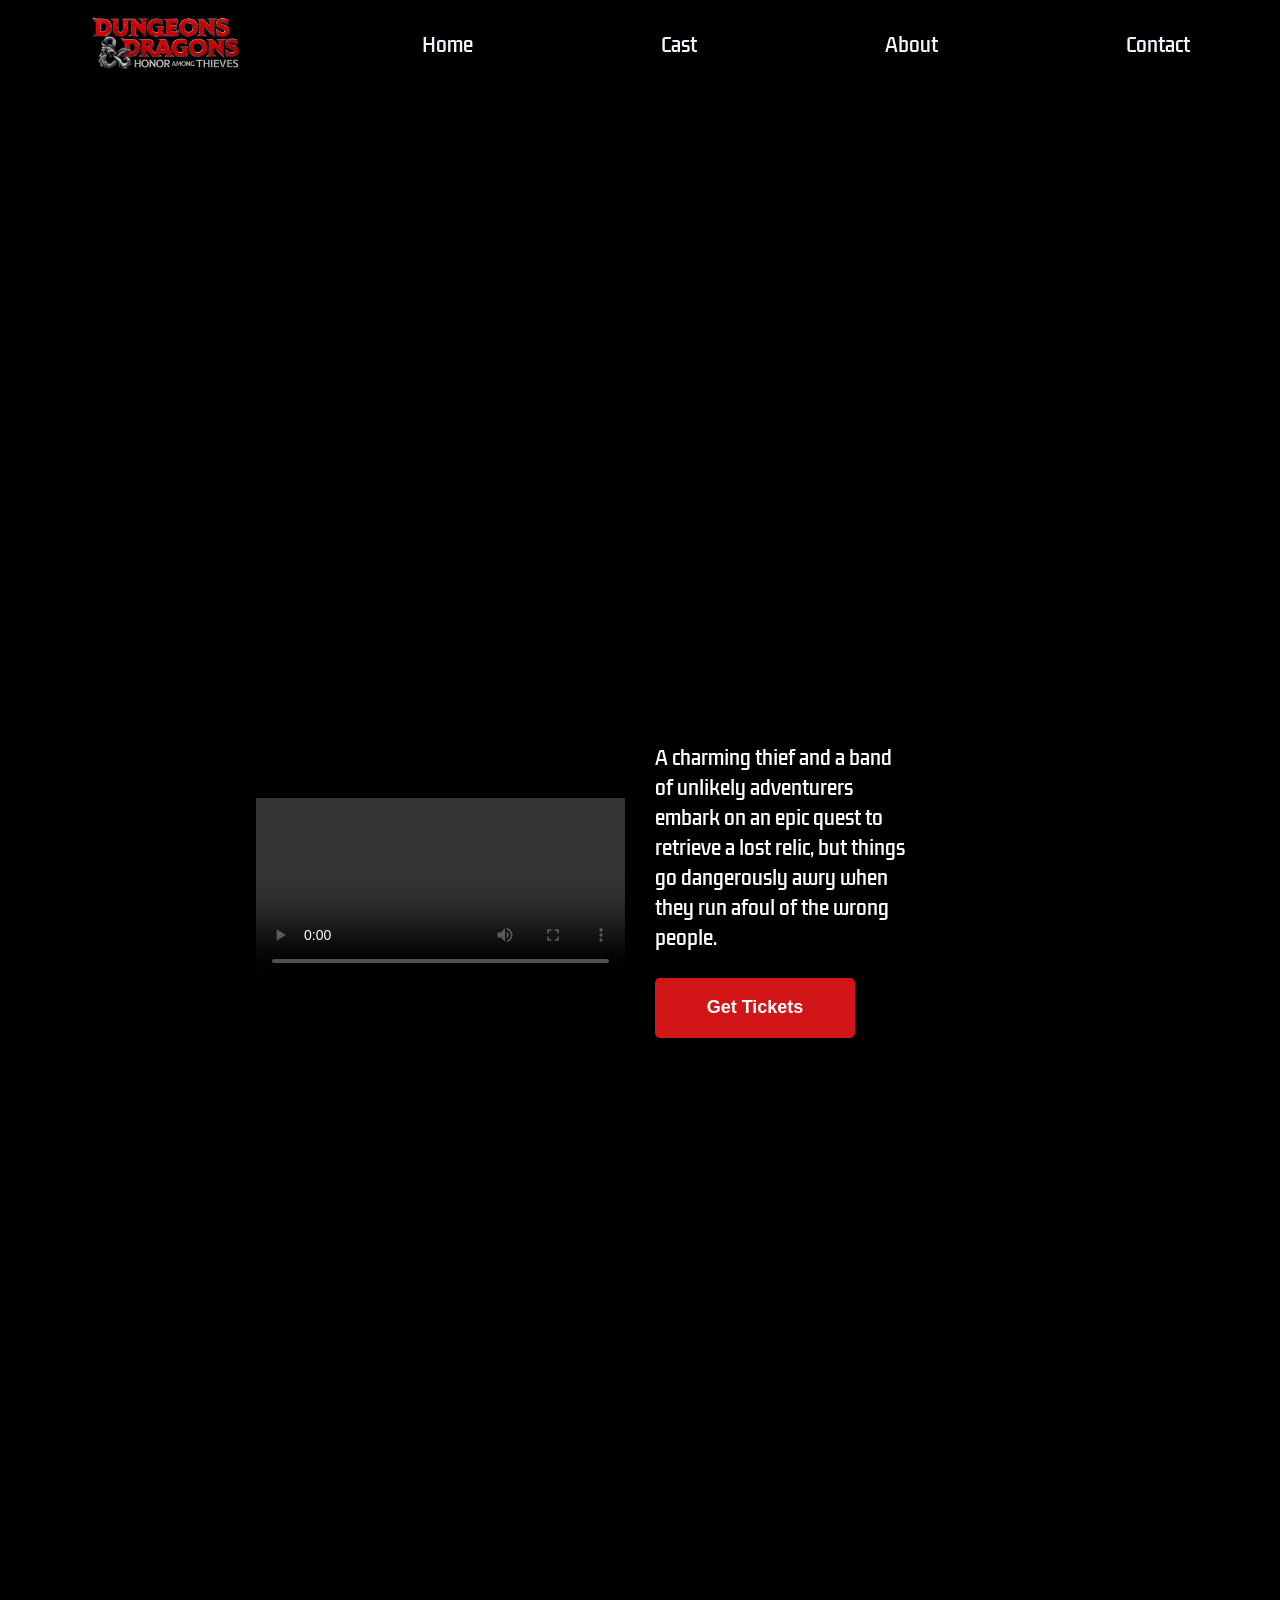
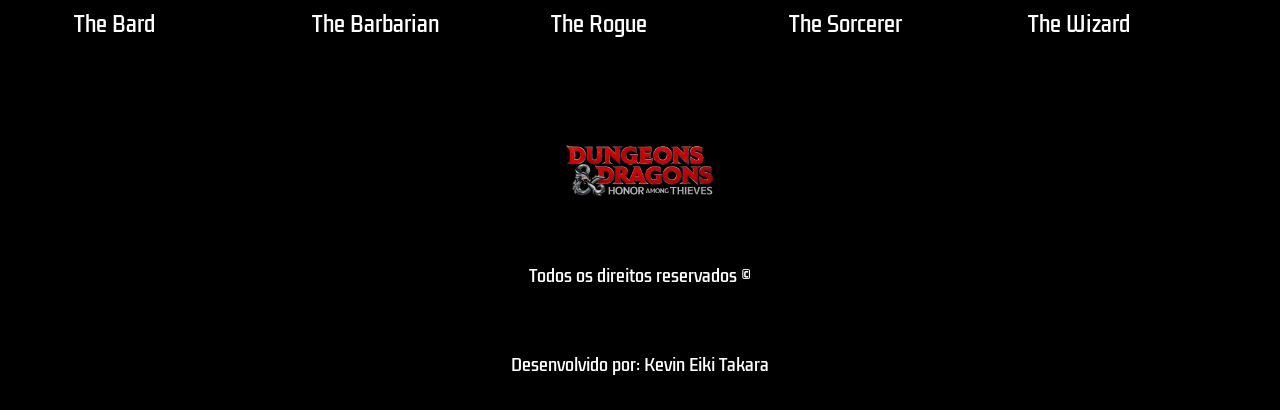
==== index.html @ 505b008b "iniciamento" ====
<!DOCTYPE html>
<html lang="en">
<head>
    <meta charset="UTF-8">
    <meta http-equiv="X-AU-Compatible" content="IE=edge">
    <meta name="viewport" content="width=device-width, inicial-scale=1.0">
    <title>DnD - Home</title>
    <link rel="stylesheet" href="./styles.css" />
    <link rel="icon" href="./midia/dnd.ico"
</head>
<body>
    <header>
        <a href="./index.html">
            <img id="logo" src="./midia/dnd-hat-logo.png"/>
        </a>
        <nav>
            <ul>
                <a href="./index.html">
                    <li>Home</li>
                </a>
                <a href="./cast.html">
                    <li>Cast</li>
                </a>
                <a href="./about.html">
                    <li>About</li>
                </a>
                <a href="./contact.html">
                    <li>Contact</li>
                </a>
            </ul>
        </nav>
    </header>

    <div id="banner"></div>
    <div id="trailer-conteiner">
        <div class="content">
            <video controls class="trailer">
                <source src="./midia/Dungeons & Dragons_ Honor Among Thieves _ NEW Trailer (2023 Movie).mp4" type="video/mp4">
                Seu navegador não possui suporte para vídeos
            </video>
            <div id="sinopse">
                <p class="description">
                    A charming thief and a band of unlikely adventurers embark on an epic quest to retrieve a lost relic, but things go dangerously awry when they run afoul of the wrong people.
                </p>
                <button class="button">Get Tickets</button>
            </div>
        </div>
    </div>

    <div class="actor-cards-container">
        <div class="card-content">
            <a class="card banner-1" href="./cast.html#bard">The Bard</a>
            <a class="card banner-2" href="./cast.html#barbarian">The Barbarian</a>
            <a class="card banner-3" href="./cast.html#rogue">The Rogue</a>
            <a class="card banner-4" href="./cast.html#sorcerer">The Sorcerer</a>
            <a class="card banner-5" href="./cast.html#wizard">The Wizard</a>
        </div>
    </div>

    <footer>
        <img style="object-fit: contain;" id="logo" src="./midia/dnd-hat-logo.png" />
        <span>Todos os direitos reservados ©</span>
        <span>Desenvolvido por: Kevin Eiki Takara</span>

        <nav class="footer-navigation">
            <ul class="footer-list">
                <a href="./index.html">
                    <li>Home</li>
                </a>
                <a href="./cast.html">
                    <li>Cast</li>
                </a>
                <a href="./about.html">
                    <li>About</li>
                </a>
                <a href="./contact.html">
                    <li>Contact</li>
                </a>
            </ul>
        </nav>
    </footer>
</body>
</html>
---- styles.css ----
@import url('https://fonts.googleapis.com/css2?family=Kdam+Thmor+Pro&display=swap');

* {
    margin: 0;
    padding: 0;
    list-style: none;
    text-decoration: none;
}

body {
    background-color: black;
}

/*#region NAVEGATION*/
header {
    height: 90px;
    display: flex;
    justify-content: space-around;
    align-items: center;
}

nav {
    width: 60%;
}

ul {
    display: flex;
    width: 100%;
    justify-content: space-between;
}

li {
    list-style: none;
    color: aliceblue;
    cursor: pointer;
    font-size: 19px;
    transition: .5s;
    font-family: 'Kdam Thmor Pro', sans-serif;
}

li:hover {
    color: #D21617;
}

#logo {
    width:150px;
    height: auto;
}
/*#endregion NAVEGATION*/

/*#region HOME PAGE*/
#banner {
    background-image: url(https://gcameronwriting.files.wordpress.com/2023/04/2023-04-04-fractal.png);
    background-position: 50% 50%;
    background-size: cover;
    width: 100%;
    height: 600px;
}

#trailer-conteiner {
    width: 100%;
    height: 400px;
    display: flex;
    justify-content: center;
}

.content {
    width: 60%;
    display: flex;
    align-items: center;
    justify-content: space-between;
}

.trailer {
    width: 50%;
}

#sinopse {
    width: 50%;
    display: flex;
    flex-direction: column;
    justify-content: space-between;
    margin-left: 30px;
}

.description {
    color: #fff;
    font-size: 19px;
    font-family: 'Kdam Thmor Pro', sans-serif;
    width: 70%;
}

.button {
    width: 200px;
    height: 60px;
    background-color: #D21617;
    color: #fff;
    padding: 8px 10px;
    border-radius: 5px;
    cursor: pointer;
    transition: .8s;
    font-size: 18px;
    display: flex;
    justify-content: center;
    align-items: center;
    font-weight: bold;
    border: none;
    outline: none;
    margin-top: 25px;
}

.button:hover {
    background-color: #fff;
    color: #000;
}

.actor-cards-container {
    width: 100%;
    display: flex;
    justify-content: center;
    margin-top: 50px;
}

.card-content{
    width: 90%;
    display: grid;
    grid-template-columns: repeat(5, 1fr);
    row-gap: 20px;
    column-gap: 40px;
}

.card {
    width: 100%;
    height: 500px;
    background-size: 160%;
    background-position: 50% 0%;
    border-radius: 5px;
    cursor: pointer;
    transition: 1s;
    display: flex;
    flex-direction: column;
    justify-content: flex-end;
    padding: 0 0 20px 10px;
    color: #fff;
    font-size: 20px;
    font-family: 'Kdam Thmor Pro', sans-serif;
}

.card:hover {
    transform: scale(1.05);
}

/*#region BANNER-IMG*/
.banner-1 {
    background-image: url(https://thathashtagshow.com/wp-content/uploads/2023/03/dndinthonlinecharacterbard1shtoptimised-768x1139.jpg);
}

.banner-2 {
    background-image: url(https://thathashtagshow.com/wp-content/uploads/2023/03/dndinthonlinecharacterbarbarian1shtoptimised-768x1139.jpg);
}

.banner-3 {
    background-image: url(https://thathashtagshow.com/wp-content/uploads/2023/03/dndinthonlinecharacterrouge1shtoptimised-768x1139.jpg);
}

.banner-4 {
    background-image: url(https://thathashtagshow.com/wp-content/uploads/2023/03/dndinthonlinecharactersorcerer1shtoptimised-768x1139.jpg);
}

.banner-5 {
    background-image: url(https://thathashtagshow.com/wp-content/uploads/2023/03/dndinthonlinecharacterwizard1shtoptimised-768x1139.jpg);
}
/*#endregion BANNER-IMG*/

footer {
    height: 300px;
    margin-top: 50px;
    display: flex;
    flex-direction: column;
    align-items: center;
    justify-content: space-around;
}

span {
    color: #fff;
    font-family: 'Kdam Thmor Pro', sans-serif;
}

.footer-navigation {
    display: none;
}

.footer-list {
    display: flex;
    flex-direction: column;
    align-items: center;
}

@media(max-width: 768px){
    .footer-navigation {
        display: block;
    }

    nav {
        display: none;
    }

    #banner {
        background-position: 40%;
    }

    #trailer-container {
        width: 100%;
        height: 400px;
        display: flex;
        flex-direction: column;
    }

    .content {
        width: 95%;
        display: flex;
        flex-direction: column;
    }

    .trailer {
        width: 100%;
    }

    #sinopse {
        width: 95%;
        display: flex;
        flex-direction: column;
        justify-content: space-between;
    }

    .description {
        width: 100%;
    }

    .button {
        width: 100%;
        margin-top: 30px;
    }

    .card-container {
        grid-template-columns: 1fr;
        margin-top: 150px;
    }
}
/*#endregion HOME PAGE*/

/*#region CAST PAGE*/
.cast-container {
    width: 100%;
    height: 100%;
    display: grid;
    grid-template-columns: repeat(2, 1fr);
    row-gap: 20px;
}

.cast-content {
    width: 100%;
    height: 400px;
    border-radius: 10px;
    display: flex;
    transition: .2s;
}

.cast {
    max-width: 265px;
    min-width: 265px;
    height: 100%;
    margin: 0 0 0 75px;
    border-radius: 5px 0 0 5px;
    background-size: 107%;
    background-position: 50% 0%;
}

.cast-content:hover {
    transition: .2s;
    transform: scale(1.05);
}

.cast-box {
    width: 100%;
    height: 100%;
    margin: 0 75px 0 0;
    border-radius: 0 5px 5px 0;
    text-justify: distribute;
    padding: 0 50px 0 20px;
    background-color: rgb(83, 64, 14);
}

.cast-box h1 {
    margin: 50px 0 0 20px;
    color: #fff;
    font-family: 'Kdam Thmor Pro', sans-serif;
}

.cast-box h2 {
    margin: 50px 0 0 40px;
    color: #fff;
    font-family: 'Kdam Thmor Pro', sans-serif;
}

/*#region COLOR-BOX*/
.color-bard {
    background-color: #4b160f;
}

.color-barbarian {
    background-color: #331349;
}

.color-paladin {
    background-color: #121b46;
}

.color-druid {
    background-color: #3c4b11;
}

.color-rogue {
    background-color: #4d3512;
}

.color-sorcerer {
    background-color: #11473e;
}

.color-wizard {
    background-color: #420f0f;
}
/*#endregion cu*/

/*#region CAST-IMG*/
.img-1 {
    background-image: url(https://thathashtagshow.com/wp-content/uploads/2023/03/dndinthonlinecharacterbard1shtoptimised-768x1139.jpg);
}

.img-2 {
    background-image: url(https://thathashtagshow.com/wp-content/uploads/2023/03/dndinthonlinecharacterbarbarian1shtoptimised-768x1139.jpg);
}

.img-3 {
    background-image: url(https://thathashtagshow.com/wp-content/uploads/2023/03/dndinthonlinecharacterpaladin1shtoptimised-768x1139.jpg);
}

.img-4 {
    background-image: url(https://thathashtagshow.com/wp-content/uploads/2023/03/dndinthonlinecharacterdruid1shtoptimised-768x1139.jpg);
}

.img-5 {
    background-image: url(https://thathashtagshow.com/wp-content/uploads/2023/03/dndinthonlinecharacterrouge1shtoptimised-768x1139.jpg);
}

.img-6 {
    background-image: url(https://thathashtagshow.com/wp-content/uploads/2023/03/dndinthonlinecharactersorcerer1shtoptimised-768x1139.jpg);
}

.img-7 {
    background-image: url(https://thathashtagshow.com/wp-content/uploads/2023/03/dndinthonlinecharacterwizard1shtoptimised-768x1139.jpg);
}
/*#endregion CAST-IMG*/

/*#endregion CAST PAGE*/

/*#region ABOUT PAGE*/

/*#endregion ABOUT PAGE*/

/*#region CONTACTS PAGE*/

/*#endregion CONTACTS PAGE*/
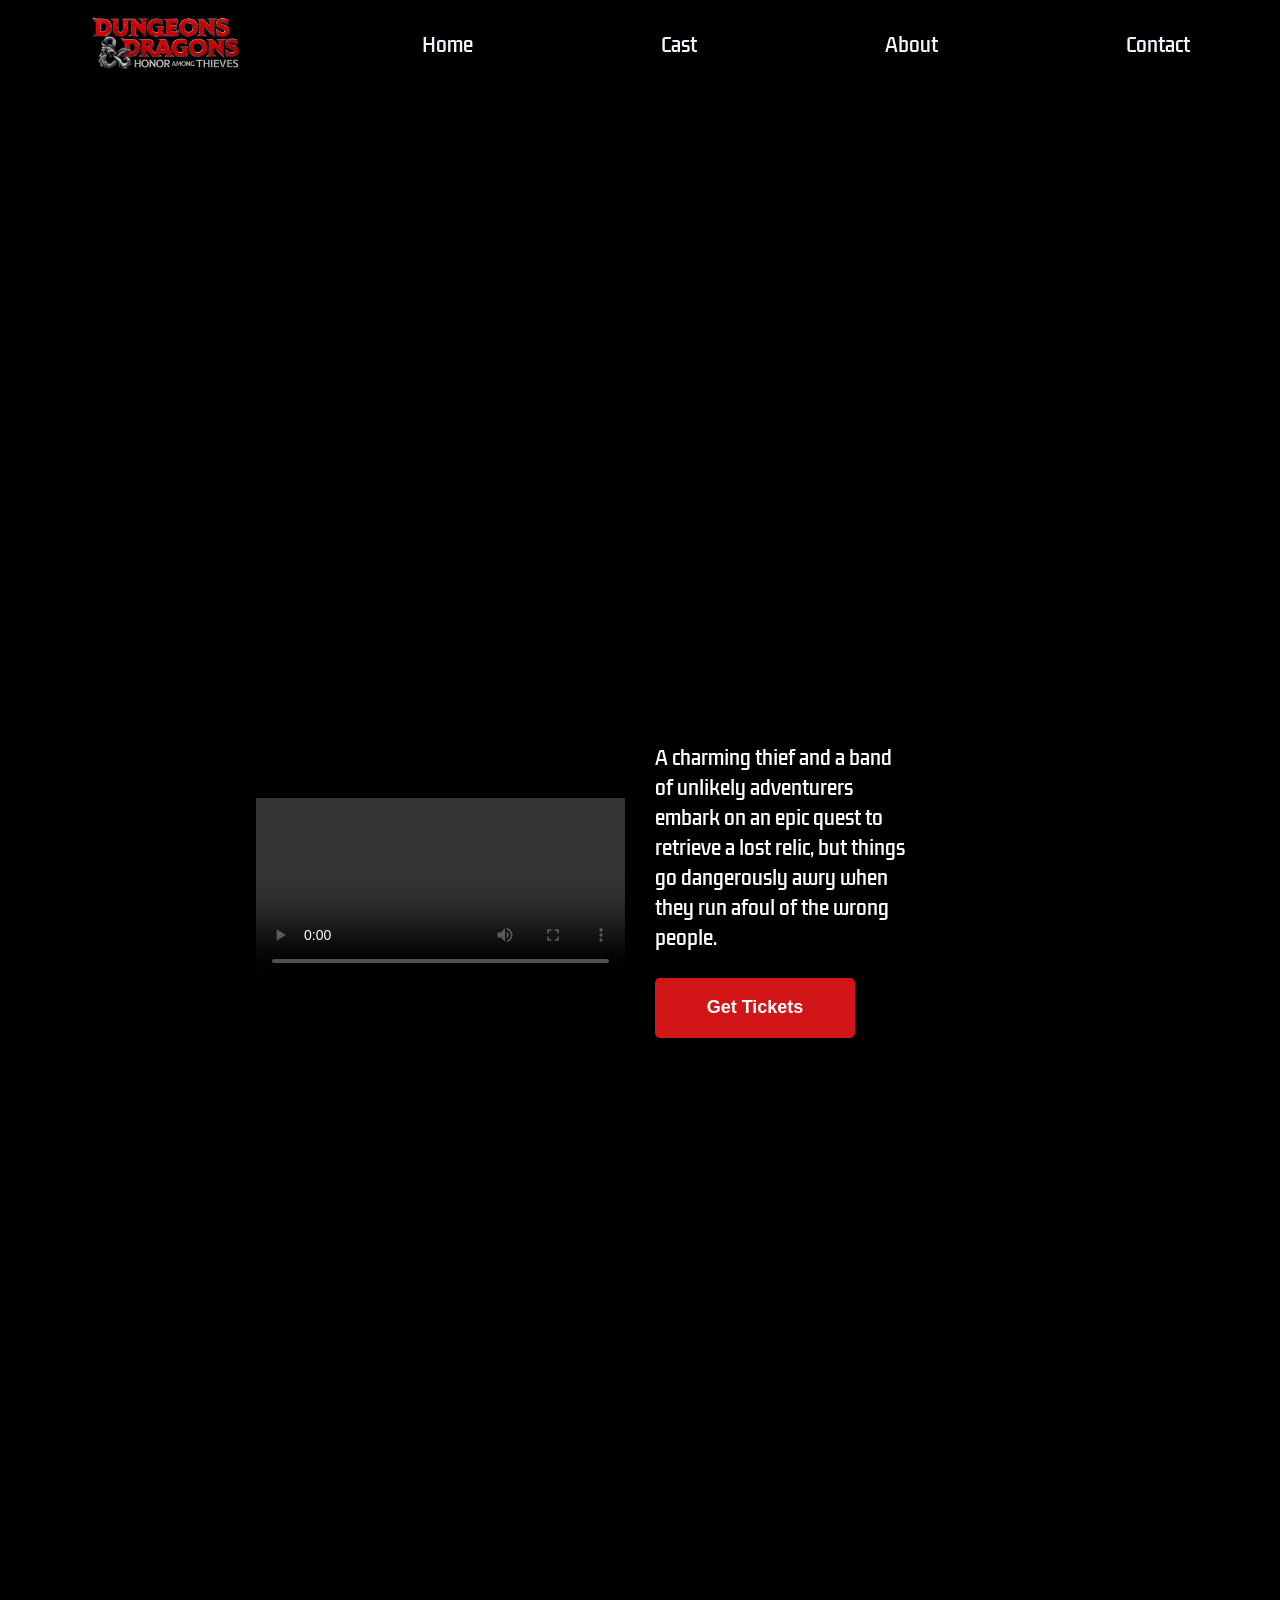
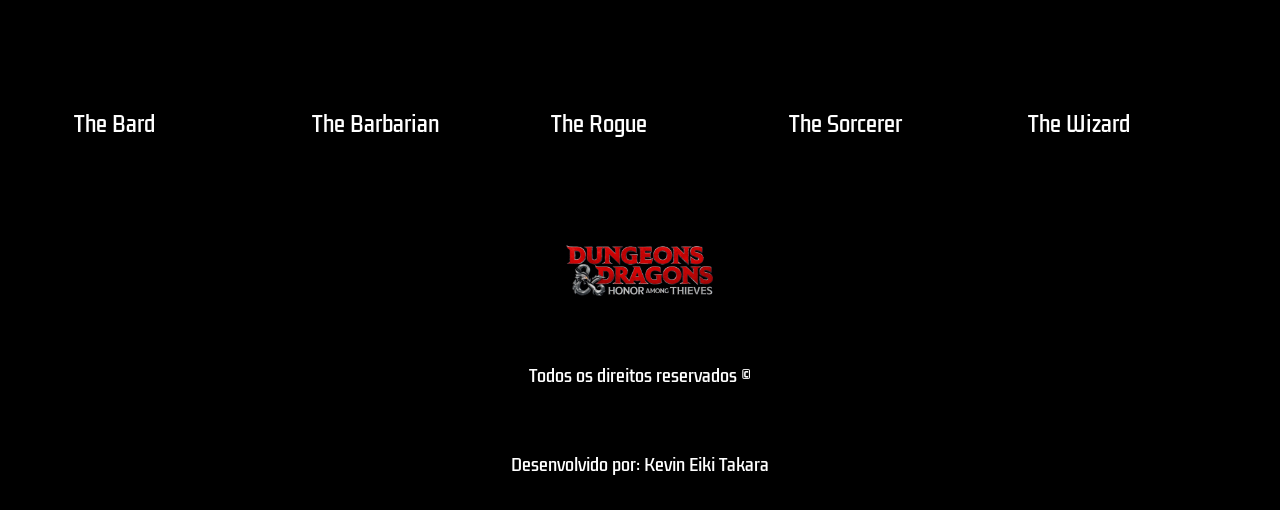
==== commit 38fc29a8: "Atualização - About Page/Contact Page" ====
--- a/index.html
+++ b/index.html
@@ -6,6 +6,7 @@
     <meta name="viewport" content="width=device-width, inicial-scale=1.0">
     <title>DnD - Home</title>
     <link rel="stylesheet" href="./styles.css" />
+    <link rel="stylesheet" href="./styles-home.css" />
     <link rel="icon" href="./midia/dnd.ico"
 </head>
 <body>
--- a/styles.css
+++ b/styles.css
@@ -1,4 +1,5 @@
 @import url('https://fonts.googleapis.com/css2?family=Kdam+Thmor+Pro&display=swap');
+@import url('https://fonts.googleapis.com/css2?family=Lato:wght@100&display=swap');
 
 * {
     margin: 0;
@@ -46,131 +47,6 @@
     width:150px;
     height: auto;
 }
-/*#endregion NAVEGATION*/
-
-/*#region HOME PAGE*/
-#banner {
-    background-image: url(https://gcameronwriting.files.wordpress.com/2023/04/2023-04-04-fractal.png);
-    background-position: 50% 50%;
-    background-size: cover;
-    width: 100%;
-    height: 600px;
-}
-
-#trailer-conteiner {
-    width: 100%;
-    height: 400px;
-    display: flex;
-    justify-content: center;
-}
-
-.content {
-    width: 60%;
-    display: flex;
-    align-items: center;
-    justify-content: space-between;
-}
-
-.trailer {
-    width: 50%;
-}
-
-#sinopse {
-    width: 50%;
-    display: flex;
-    flex-direction: column;
-    justify-content: space-between;
-    margin-left: 30px;
-}
-
-.description {
-    color: #fff;
-    font-size: 19px;
-    font-family: 'Kdam Thmor Pro', sans-serif;
-    width: 70%;
-}
-
-.button {
-    width: 200px;
-    height: 60px;
-    background-color: #D21617;
-    color: #fff;
-    padding: 8px 10px;
-    border-radius: 5px;
-    cursor: pointer;
-    transition: .8s;
-    font-size: 18px;
-    display: flex;
-    justify-content: center;
-    align-items: center;
-    font-weight: bold;
-    border: none;
-    outline: none;
-    margin-top: 25px;
-}
-
-.button:hover {
-    background-color: #fff;
-    color: #000;
-}
-
-.actor-cards-container {
-    width: 100%;
-    display: flex;
-    justify-content: center;
-    margin-top: 50px;
-}
-
-.card-content{
-    width: 90%;
-    display: grid;
-    grid-template-columns: repeat(5, 1fr);
-    row-gap: 20px;
-    column-gap: 40px;
-}
-
-.card {
-    width: 100%;
-    height: 500px;
-    background-size: 160%;
-    background-position: 50% 0%;
-    border-radius: 5px;
-    cursor: pointer;
-    transition: 1s;
-    display: flex;
-    flex-direction: column;
-    justify-content: flex-end;
-    padding: 0 0 20px 10px;
-    color: #fff;
-    font-size: 20px;
-    font-family: 'Kdam Thmor Pro', sans-serif;
-}
-
-.card:hover {
-    transform: scale(1.05);
-}
-
-/*#region BANNER-IMG*/
-.banner-1 {
-    background-image: url(https://thathashtagshow.com/wp-content/uploads/2023/03/dndinthonlinecharacterbard1shtoptimised-768x1139.jpg);
-}
-
-.banner-2 {
-    background-image: url(https://thathashtagshow.com/wp-content/uploads/2023/03/dndinthonlinecharacterbarbarian1shtoptimised-768x1139.jpg);
-}
-
-.banner-3 {
-    background-image: url(https://thathashtagshow.com/wp-content/uploads/2023/03/dndinthonlinecharacterrouge1shtoptimised-768x1139.jpg);
-}
-
-.banner-4 {
-    background-image: url(https://thathashtagshow.com/wp-content/uploads/2023/03/dndinthonlinecharactersorcerer1shtoptimised-768x1139.jpg);
-}
-
-.banner-5 {
-    background-image: url(https://thathashtagshow.com/wp-content/uploads/2023/03/dndinthonlinecharacterwizard1shtoptimised-768x1139.jpg);
-}
-/*#endregion BANNER-IMG*/
 
 footer {
     height: 300px;
@@ -204,171 +80,4 @@
     nav {
         display: none;
     }
-
-    #banner {
-        background-position: 40%;
-    }
-
-    #trailer-container {
-        width: 100%;
-        height: 400px;
-        display: flex;
-        flex-direction: column;
-    }
-
-    .content {
-        width: 95%;
-        display: flex;
-        flex-direction: column;
-    }
-
-    .trailer {
-        width: 100%;
-    }
-
-    #sinopse {
-        width: 95%;
-        display: flex;
-        flex-direction: column;
-        justify-content: space-between;
-    }
-
-    .description {
-        width: 100%;
-    }
-
-    .button {
-        width: 100%;
-        margin-top: 30px;
-    }
-
-    .card-container {
-        grid-template-columns: 1fr;
-        margin-top: 150px;
-    }
-}
-/*#endregion HOME PAGE*/
-
-/*#region CAST PAGE*/
-.cast-container {
-    width: 100%;
-    height: 100%;
-    display: grid;
-    grid-template-columns: repeat(2, 1fr);
-    row-gap: 20px;
-}
-
-.cast-content {
-    width: 100%;
-    height: 400px;
-    border-radius: 10px;
-    display: flex;
-    transition: .2s;
-}
-
-.cast {
-    max-width: 265px;
-    min-width: 265px;
-    height: 100%;
-    margin: 0 0 0 75px;
-    border-radius: 5px 0 0 5px;
-    background-size: 107%;
-    background-position: 50% 0%;
-}
-
-.cast-content:hover {
-    transition: .2s;
-    transform: scale(1.05);
-}
-
-.cast-box {
-    width: 100%;
-    height: 100%;
-    margin: 0 75px 0 0;
-    border-radius: 0 5px 5px 0;
-    text-justify: distribute;
-    padding: 0 50px 0 20px;
-    background-color: rgb(83, 64, 14);
-}
-
-.cast-box h1 {
-    margin: 50px 0 0 20px;
-    color: #fff;
-    font-family: 'Kdam Thmor Pro', sans-serif;
-}
-
-.cast-box h2 {
-    margin: 50px 0 0 40px;
-    color: #fff;
-    font-family: 'Kdam Thmor Pro', sans-serif;
-}
-
-/*#region COLOR-BOX*/
-.color-bard {
-    background-color: #4b160f;
-}
-
-.color-barbarian {
-    background-color: #331349;
-}
-
-.color-paladin {
-    background-color: #121b46;
-}
-
-.color-druid {
-    background-color: #3c4b11;
-}
-
-.color-rogue {
-    background-color: #4d3512;
-}
-
-.color-sorcerer {
-    background-color: #11473e;
-}
-
-.color-wizard {
-    background-color: #420f0f;
-}
-/*#endregion cu*/
-
-/*#region CAST-IMG*/
-.img-1 {
-    background-image: url(https://thathashtagshow.com/wp-content/uploads/2023/03/dndinthonlinecharacterbard1shtoptimised-768x1139.jpg);
-}
-
-.img-2 {
-    background-image: url(https://thathashtagshow.com/wp-content/uploads/2023/03/dndinthonlinecharacterbarbarian1shtoptimised-768x1139.jpg);
-}
-
-.img-3 {
-    background-image: url(https://thathashtagshow.com/wp-content/uploads/2023/03/dndinthonlinecharacterpaladin1shtoptimised-768x1139.jpg);
-}
-
-.img-4 {
-    background-image: url(https://thathashtagshow.com/wp-content/uploads/2023/03/dndinthonlinecharacterdruid1shtoptimised-768x1139.jpg);
-}
-
-.img-5 {
-    background-image: url(https://thathashtagshow.com/wp-content/uploads/2023/03/dndinthonlinecharacterrouge1shtoptimised-768x1139.jpg);
-}
-
-.img-6 {
-    background-image: url(https://thathashtagshow.com/wp-content/uploads/2023/03/dndinthonlinecharactersorcerer1shtoptimised-768x1139.jpg);
-}
-
-.img-7 {
-    background-image: url(https://thathashtagshow.com/wp-content/uploads/2023/03/dndinthonlinecharacterwizard1shtoptimised-768x1139.jpg);
-}
-/*#endregion CAST-IMG*/
-
-/*#endregion CAST PAGE*/
-
-/*#region ABOUT PAGE*/
-
-/*#endregion ABOUT PAGE*/
-
-/*#region CONTACTS PAGE*/
-
-/*#endregion CONTACTS PAGE*/
+}
--- a/styles-home.css
+++ b/styles-home.css
@@ -0,0 +1,173 @@
+#banner {
+    background-image: url(https://gcameronwriting.files.wordpress.com/2023/04/2023-04-04-fractal.png);
+    background-position: 50% 50%;
+    background-size: cover;
+    width: 100%;
+    height: 600px;
+}
+
+#trailer-conteiner {
+    width: 100%;
+    height: 400px;
+    display: flex;
+    justify-content: center;
+}
+
+.content {
+    width: 60%;
+    display: flex;
+    align-items: center;
+    justify-content: space-between;
+}
+
+.trailer {
+    width: 50%;
+}
+
+#sinopse {
+    width: 50%;
+    display: flex;
+    flex-direction: column;
+    justify-content: space-between;
+    margin-left: 30px;
+}
+
+.description {
+    color: #fff;
+    font-size: 19px;
+    font-family: 'Kdam Thmor Pro', sans-serif;
+    width: 70%;
+}
+
+.button {
+    width: 200px;
+    height: 60px;
+    background-color: #D21617;
+    color: #fff;
+    padding: 8px 10px;
+    border-radius: 5px;
+    cursor: pointer;
+    transition: .8s;
+    font-size: 18px;
+    display: flex;
+    justify-content: center;
+    align-items: center;
+    font-weight: bold;
+    border: none;
+    outline: none;
+    margin-top: 25px;
+}
+
+.button:hover {
+    background-color: #fff;
+    color: #000;
+}
+
+.actor-cards-container {
+    width: 100%;
+    display: flex;
+    justify-content: center;
+    margin-top: 50px;
+}
+
+.card-content{
+    width: 90%;
+    display: grid;
+    grid-template-columns: repeat(5, 1fr);
+    row-gap: 20px;
+    column-gap: 40px;
+}
+
+.card {
+    width: 100%;
+    height: 600px;
+    background-size: 160%;
+    background-position: 50% 21%;
+    border-radius: 5px;
+    cursor: pointer;
+    transition: 1s;
+    display: flex;
+    flex-direction: column;
+    justify-content: flex-end;
+    padding: 0 0 20px 10px;
+    color: #fff;
+    font-size: 20px;
+    font-family: 'Kdam Thmor Pro', sans-serif;
+}
+
+.card:hover {
+    transform: scale(1.05);
+}
+
+/*#region BANNER-IMG*/
+.banner-1 {
+    background-image: url(https://thathashtagshow.com/wp-content/uploads/2023/03/dndinthonlinecharacterbard1shtoptimised-768x1139.jpg);
+}
+
+.banner-2 {
+    background-image: url(https://thathashtagshow.com/wp-content/uploads/2023/03/dndinthonlinecharacterbarbarian1shtoptimised-768x1139.jpg);
+}
+
+.banner-3 {
+    background-image: url(https://thathashtagshow.com/wp-content/uploads/2023/03/dndinthonlinecharacterrouge1shtoptimised-768x1139.jpg);
+}
+
+.banner-4 {
+    background-image: url(https://thathashtagshow.com/wp-content/uploads/2023/03/dndinthonlinecharactersorcerer1shtoptimised-768x1139.jpg);
+}
+
+.banner-5 {
+    background-image: url(https://thathashtagshow.com/wp-content/uploads/2023/03/dndinthonlinecharacterwizard1shtoptimised-768x1139.jpg);
+}
+
+@media(max-width: 768px){
+    .footer-navigation {
+        display: block;
+    }
+
+    nav {
+        display: none;
+    }
+
+    #banner {
+        background-position: 0%;
+    }
+
+    #trailer-container {
+        width: 100%;
+        height: 400px;
+        display: flex;
+        flex-direction: column;
+    }
+
+    .content {
+        width: 95%;
+        display: flex;
+        flex-direction: column;
+    }
+
+    .trailer {
+        width: 100%;
+    }
+
+    #sinopse {
+        width: 95%;
+        display: flex;
+        flex-direction: column;
+        justify-content: space-between;
+    }
+
+    .description {
+        width: 100%;
+    }
+
+    .button {
+        width: 100%;
+        margin-top: 30px;
+    }
+
+    .card-container {
+        grid-template-columns: 1fr;
+        margin-top: 150px;
+    }
+}
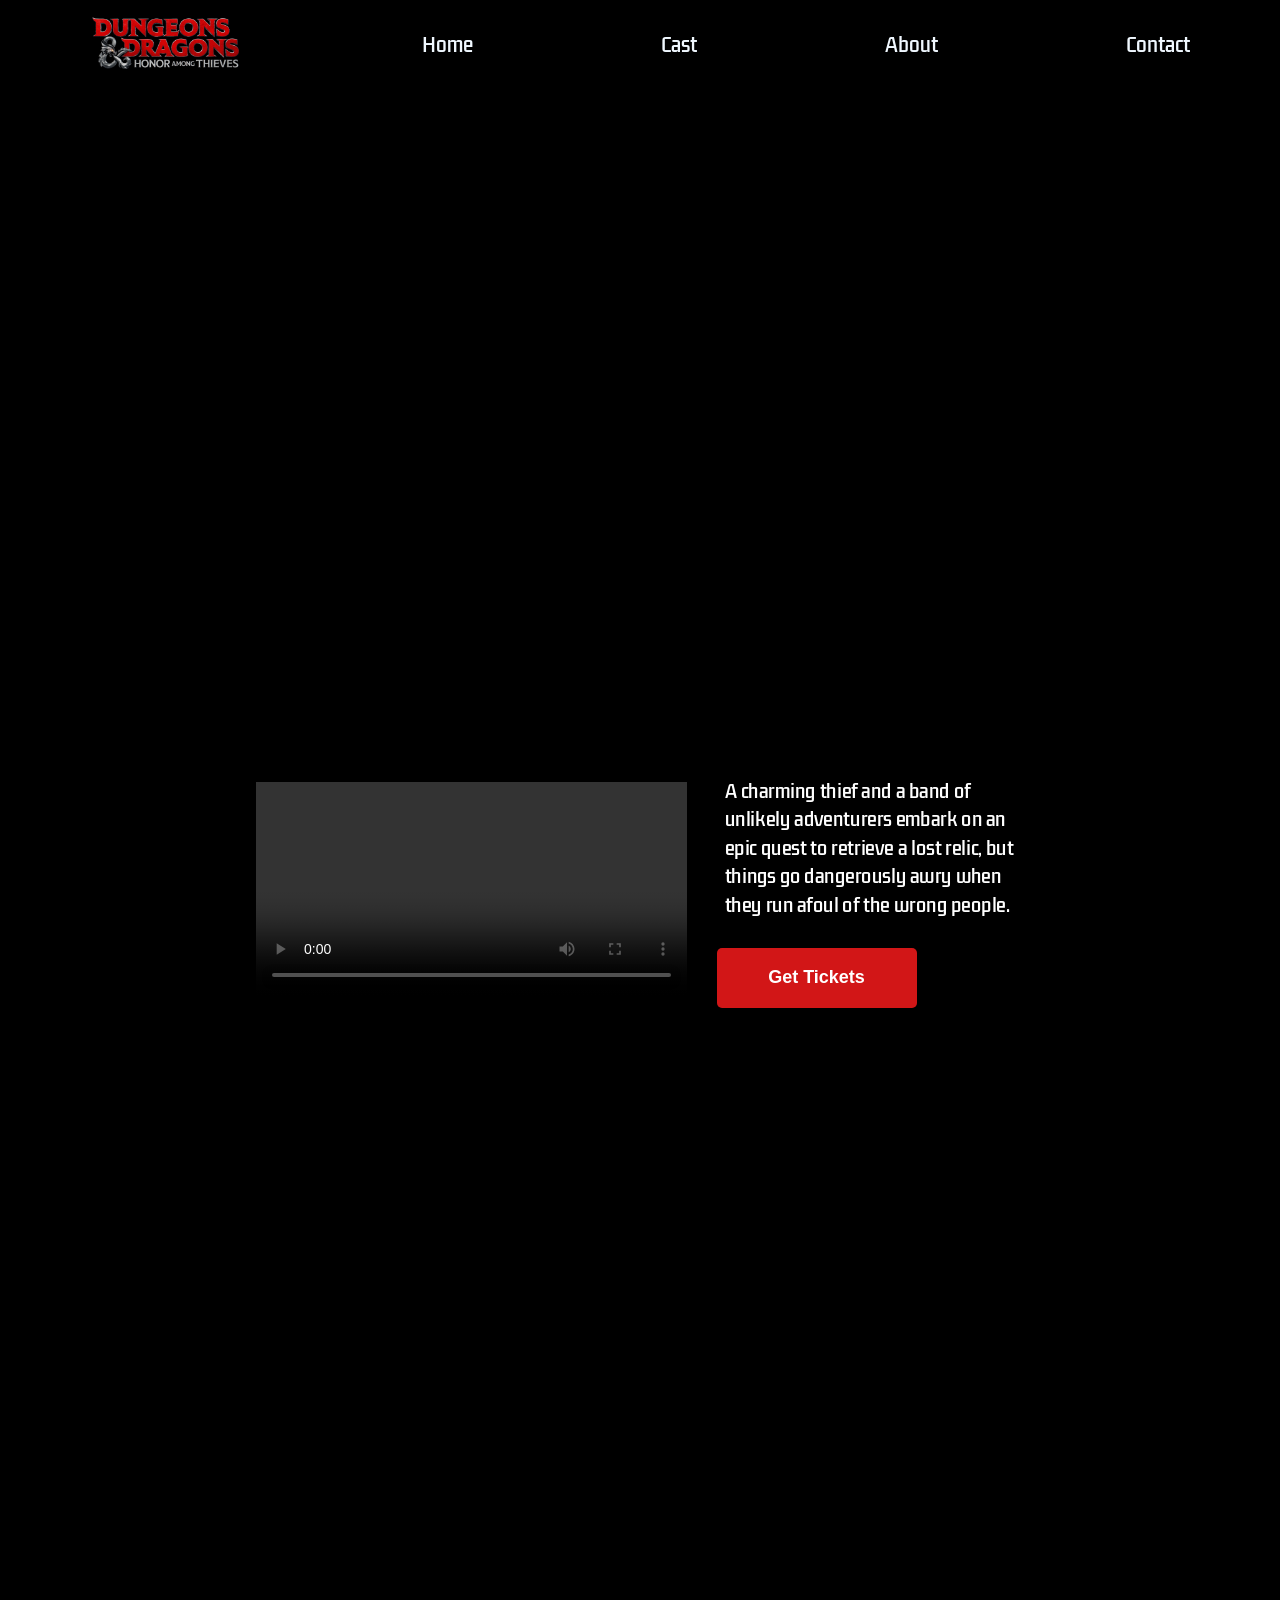
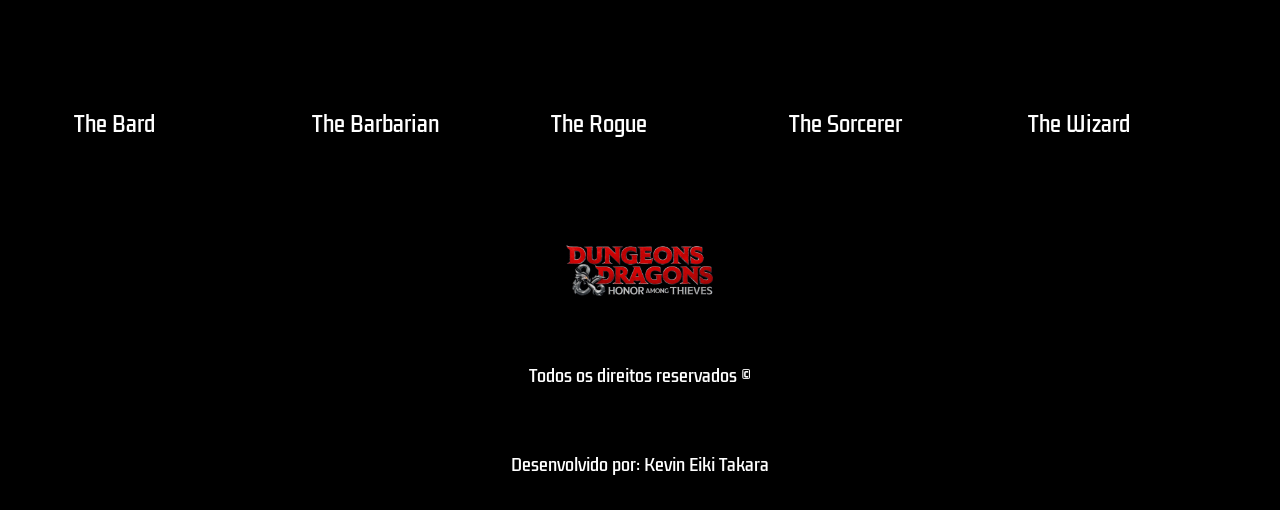
==== commit d206a0fe: "Button/Action - Get Tickets" ====
--- a/index.html
+++ b/index.html
@@ -39,12 +39,12 @@
                 <source src="./midia/Dungeons & Dragons_ Honor Among Thieves _ NEW Trailer (2023 Movie).mp4" type="video/mp4">
                 Seu navegador não possui suporte para vídeos
             </video>
-            <div id="sinopse">
+            <form id="sinopse" action="./contact.html">
                 <p class="description">
                     A charming thief and a band of unlikely adventurers embark on an epic quest to retrieve a lost relic, but things go dangerously awry when they run afoul of the wrong people.
                 </p>
                 <button class="button">Get Tickets</button>
-            </div>
+            </form>
         </div>
     </div>
 
--- a/styles-home.css
+++ b/styles-home.css
@@ -21,7 +21,7 @@
 }
 
 .trailer {
-    width: 50%;
+    width: 70%;
 }
 
 #sinopse {
@@ -36,7 +36,8 @@
     color: #fff;
     font-size: 19px;
     font-family: 'Kdam Thmor Pro', sans-serif;
-    width: 70%;
+    width: 100%;
+    scale: 0.95;
 }
 
 .button {
@@ -81,8 +82,8 @@
 .card {
     width: 100%;
     height: 600px;
-    background-size: 160%;
-    background-position: 50% 21%;
+    background-size: 515px;
+    background-position: 50% 0%;
     border-radius: 5px;
     cursor: pointer;
     transition: 1s;
@@ -121,14 +122,6 @@
 }
 
 @media(max-width: 768px){
-    .footer-navigation {
-        display: block;
-    }
-
-    nav {
-        display: none;
-    }
-
     #banner {
         background-position: 0%;
     }
@@ -155,10 +148,12 @@
         display: flex;
         flex-direction: column;
         justify-content: space-between;
+        margin-left: 0;
     }
 
     .description {
         width: 100%;
+        text-align: center;
     }
 
     .button {
@@ -166,8 +161,8 @@
         margin-top: 30px;
     }
 
-    .card-container {
-        grid-template-columns: 1fr;
-        margin-top: 150px;
+    .card-content {
+        grid-template-columns: repeat(1, 1fr);
+        margin-top: 50px;
     }
 }
